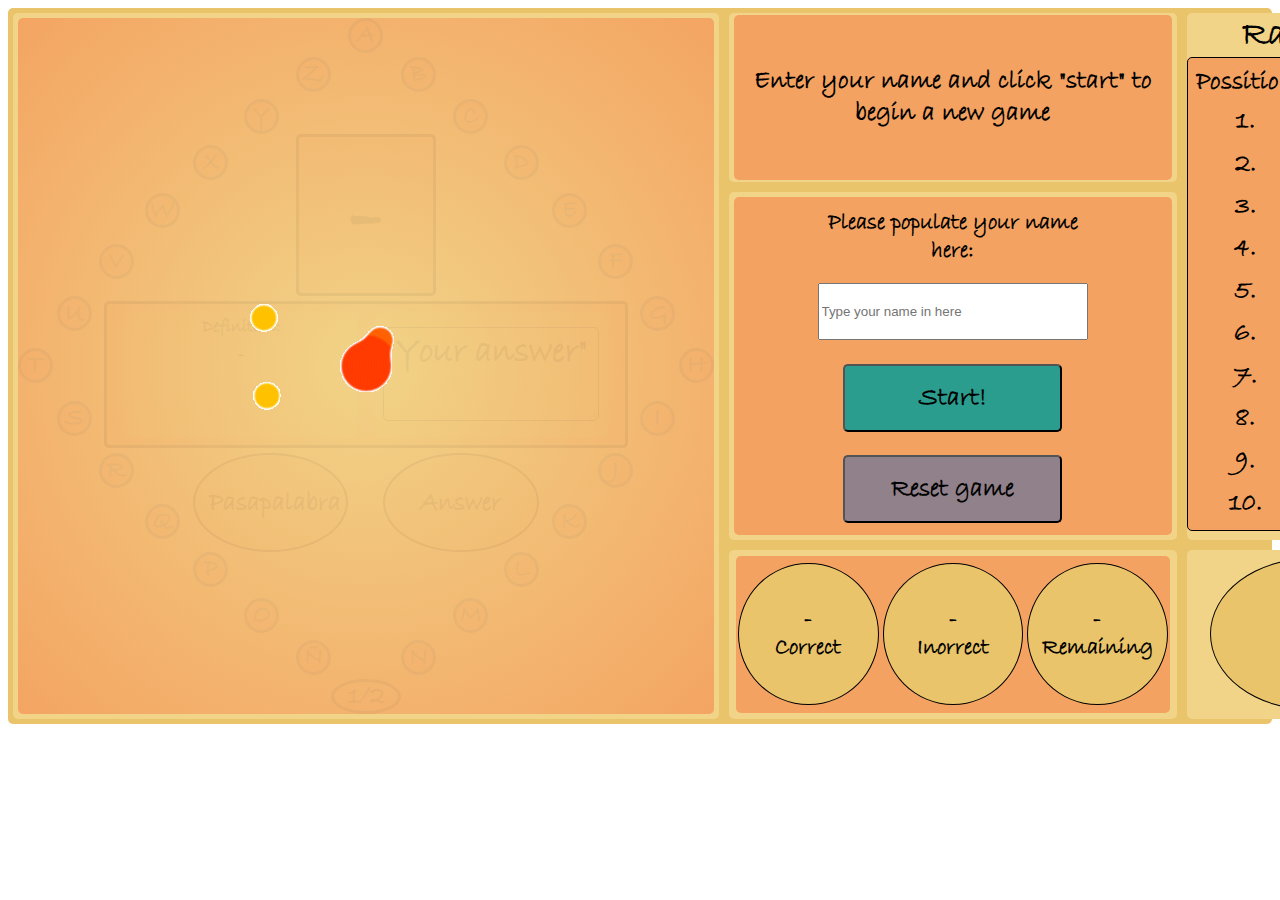
==== precourse_projects/pasword_html/Index.html @ 86b09cd6 "Upload pre-course projects" ====
<!DOCTYPE html>
<html lang="en">
<head>
    <meta charset="UTF-8">
    <meta name="viewport" content="width=device-width, initial-scale=1.0">
    <title>Document</title>

    <link rel="stylesheet" href="style.css">
    <!-- <link rel="stylesheet" href="style2.css"> -->

</head>
<body class="common_formating">

    <div class="general_grid">

        <div class="console_grid">

            <div class="console console_normal" id="console_id">Enter your name and click "start" to begin a new game</div>

        </div>

        <div class="name_play_stop_grid">
            
            <div class="name_play_stop_grid_common_formating">

                <label for="Your_name" class="name_text">Please populate your name here: </label>
                <input type="text" id="Your_name" class="input_text" placeholder="Type your name in here">
                <input type="button" value="Start!" class="start_button" id="start">
                <input type="button" value="Reset game" class="reset_button" id="reset">

            </div>

        </div>

        <div class="game_status_grid">

            <div class="status_bubbles"> 

                <div class="correct_bubble">

                    <div class="correct_words" id="correct">-</div>
                    <div>Correct</div>

                </div>

                <div class="incorrect_bubble">

                    <div class="incorrect_words" id="incorrect">-</div>
                    <div>Inorrect</div>

                </div>

                <div class="remaining_bubble">

                    <div class="remaining_words" id="remaining">-</div>
                    <div>Remaining</div>

                </div>

            </div>

        </div>

        <div class="ranking_grid">Ranking

            <table class="ranking_table">
                <thead>
                    <tr>
                        <th>Possition</th>
                        <th>Name</th>
                        <th>Score</th>
                    </tr>
                </thead>

                <tbody>
                    <tr>
                        <td id="pos1">1.</td>
                        <td id="pos1_name">J</td>
                        <td id="pos1_score">9</td>
                    </tr>
                    <tr>
                        <td id="pos2">2.</td>
                        <td id="pos2_name">I</td>
                        <td id="pos2_score">8</td>
                    </tr>
                    <tr>
                        <td id="pos3">3.</td>
                        <td id="pos3_name">H</td>
                        <td id="pos3_score">7</td>
                    </tr>
                    <tr>
                        <td id="pos4">4.</td>
                        <td id="pos4_name">G</td>
                        <td id="pos4_score">6</td>
                    </tr>
                    <tr>
                        <td id="pos5">5.</td>
                        <td id="pos5_name">F</td>
                        <td id="pos5_score">5</td>
                    </tr>
                    <tr>
                        <td id="pos6">6.</td>
                        <td id="pos6_name">E</td>
                        <td id="pos6_score">4</td>
                    </tr>
                    <tr>
                        <td id="pos7">7.</td>
                        <td id="pos7_name">D</td>
                        <td id="pos7_score">3</td>
                    </tr>
                    <tr>
                        <td id="pos8">8.</td>
                        <td id="pos8_name">C</td>
                        <td id="pos8_score">2</td>
                    </tr>
                    <tr>
                        <td id="pos9">9.</td>
                        <td id="pos9_name">B</td>
                        <td id="pos9_score">1</td>
                    </tr>
                    <tr>
                        <td id="pos10">10.</td>
                        <td id="pos10_name">A</td>
                        <td id="pos10_score">0</td>
                    </tr>


                </tbody>
            </table>

        </div>

        <div class="timer_grid">

            <div class="timer_bubble" id="timer">-</div>

        </div>  

        <div class="roscon_grid">

            <div class="bloking_image" id="bloking_image_id"></div>

            <div class="waiting_gif" id="waiting_gif_id" > 

                <img src="Waiting.gif" alt="waiting_gif"/>

            </div>

                <div class="current_letter_grid" id="current_letter_grid">-</div>

                <div class="current_definition_answer_grid" id="current_definition_answer">
                    
                    <div class="definition">

                        <div class="definition_title" id="definition_title:id">Definition:</div>
                        <div class="definition_text" id="definition_text_id">-</div>

                    </div>
                    
                    <div class="answer">

                        <textarea class="text_area" id="text_answer" cols="20" rows="2">"Your answer"</textarea>

                    </div>
                    
                    
                </div>

                <div class="skip_letter_grid playing_controls" >

                    <button class="skip_letter_class" id="skip_letter" type="button">Pasapalabra</button>

                </div>

                <div class="submit_answer_grid playing_controls" >

                    <button class= "submit_answer_class" id="submit_answer" type="button">Answer</button>

                </div>

                <div class="letter_a_grid" id="letter_a">A</div>

                <div class="letter_b_grid" id="letter_b">B</div>

                <div class="letter_c_grid" id="letter_c">C</div>

                <div class="letter_d_grid" id="letter_d">D</div>

                <div class="letter_e_grid" id="letter_e">E</div>

                <div class="letter_f_grid" id="letter_f">F</div>

                <div class="letter_g_grid" id="letter_g">G</div>

                <div class="letter_h_grid" id="letter_h">H</div>

                <div class="letter_i_grid" id="letter_i">I</div>

                <div class="letter_j_grid" id="letter_j">J</div>

                <div class="letter_k_grid" id="letter_k">K</div>

                <div class="letter_l_grid" id="letter_l">L</div>

                <div class="letter_m_grid" id="letter_m">M</div>

                <div class="letter_n_grid" id="letter_n">N</div>

                <div class="mid_rosco_progress" id="mid_rosco">1/2</div>

                <div class="letter_ñ_grid" id="letter_ñ">Ñ</div>

                <div class="letter_o_grid" id="letter_o">O</div>

                <div class="letter_p_grid" id="letter_p">P</div>

                <div class="letter_q_grid" id="letter_q">Q</div>

                <div class="letter_r_grid" id="letter_r">R</div>

                <div class="letter_s_grid" id="letter_s">S</div>

                <div class="letter_t_grid" id="letter_t">T</div>

                <div class="letter_u_grid" id="letter_u">U</div>

                <div class="letter_v_grid" id="letter_v">V</div>

                <div class="letter_w_grid" id="letter_w">W</div>

                <div class="letter_x_grid" id="letter_x">X</div>

                <div class="letter_y_grid" id="letter_y">Y</div>

                <div class="letter_z_grid" id="letter_z">Z</div>

        </div>

    </div>

    <script src="words.js"></script>
    <script src="script.js"></script>
    
</body>
</html>
---- precourse_projects/pasword_html/style.css ----
:root{
    
    --letter_cell_size: 35px;

    --full_grid: #e9c46a;
    --grid_element: #f1d488;
    --element_background: #f4a261 ;
    --letter_display_background: #f4a261;
    --bubbles: #e9c46a;
    --start_button:#2a9d8f;
    --reset_button: #91818a;
}

@font-face {

    font-family: 'Roscon_letters'; 
    src: url('bradley-hand-itc.ttf');

}

.common_formating{

    font-family: 'Roscon_letters';

}

/* GENERAL GRID */

.general_grid{

display: grid;

grid-template-columns: 2fr 1.5fr 1fr;
grid-template-rows: 1fr 2fr 1fr;

background-color: var(--full_grid);
border-radius: 5px;

}

/* GRID PLAYING PANNEL */

.console_grid{

    grid-column: 2/3;
    grid-row: 1/2;

    display: flex;
    align-items: center;
    justify-content: center;

    background-color: var(--grid_element);
    padding: 5px;
    margin: 5px;
    border-radius: 5px;

}

    .console{

        display: flex;
        align-items: center;
        text-align: center;

        padding: 15px;
        width: 95%;
        height: 85%;

        border-radius: 5px;
        
        font-size: calc(var(--letter_cell_size)*0.75);
        
        font-weight: bold;
        color: black;  

    }

    .console_normal{

        background-color:var(--element_background);

        transition: background-color 50ms;

    }

    .console_highlight{

        background-color: rgba(145, 145, 145, 0.25);
        transition: background-color 50ms;

    }

.name_play_stop_grid{

    grid-column: 2/3;
    grid-row: 2/3;

    background-color:  var(--grid_element);
    margin: 5px;
    padding: 5px;
    border-radius: 5px;
}

    .name_play_stop_grid_common_formating{

        display: flex;
        flex-direction: column;
        
        align-content: center;
        justify-content: space-between;

        background-color:var(--element_background);
        border-radius: 5px;
        height: 100%;
        
        

        text-align: center;

        font-size: calc(var(--letter_cell_size)*0.65);
        
        font-weight: bold;
        color: black;  

    }

        .name_text, .input_text{

            margin: auto;
            height: 15%;
            width: 60%;

        }

        .start_button{
            
            margin: auto;
            height: 20%;
            width: 50%;

            font-family: inherit;    

            background-color:var(--start_button);
            border-radius: 5px;

            font-size: calc(var(--letter_cell_size)*0.75);
            
            font-weight: bold;
            color: black;  

            transition:  font-size 100ms, border 100ms;

        }

        .start_button:hover{

            background-color:var(--start_button);
            border-radius: 5px;
            border: 5px solid;
            

            font-size: calc(var(--letter_cell_size)*0.5);
            
            font-weight: bold;
            color: black;  

        }

        .start_button:active{

            background-color: var(--grid_element);
            border-radius: 5px;
            

            font-size: calc(var(--letter_cell_size)*0.8);
            
            font-weight: bold;
            color: black;  

        }

        .reset_button{
            
            margin: auto;
            height: 20%;
            width: 50%;

            font-family: inherit;    

            background-color:var(--reset_button);
            border-radius: 5px;
            
            font-size: calc(var(--letter_cell_size)*0.75);
            
            font-weight: bold;
            color: black;  

            transition:  font-size 100ms, border 100ms;

        }

        .reset_button:hover{

            background-color: var(--reset_button);
            border-radius: 5px;
            border: 5px solid;
            

            font-size: calc(var(--letter_cell_size)*0.5);
            
            font-weight: bold;
            color: black;  

        }

        .reset_button:active{

            background-color: var(--grid_element);
            border-radius: 5px;
            

            font-size: calc(var(--letter_cell_size)*0.8);
            
            font-weight: bold;
            color: black;  

        }

.game_status_grid{

    display: flex;
    align-items: center;
    justify-content: center;

    grid-column: 2/3;
    grid-row: 3/4;

    background-color: var(--grid_element);
    padding: 5px;
    margin: 5px;
    border-radius: 5px; 

}

.status_bubbles{

    display: flex;
    align-items: center;
    justify-content: space-evenly;

    width: 99%;
    height: 99%;

    background-color: var(--element_background);
    border: 1px;
    border-radius: 5px;

    font-size: calc(var(--letter_cell_size)*0.65);
    
    font-weight: bold;
    color: black; 

    

}

    .correct_bubble, .incorrect_bubble, .remaining_bubble{

        display: flex;
        flex-direction: column;
        align-items: center;
        justify-content: center;

        height: 140px;
        width: 140px;

        margin: 2px;

        background-color:var(--bubbles);

        border: 1px solid;
        border-radius: 50%;
        
        transition: font-size, 100ms;

    }

    .correct_bubble:hover, .incorrect_bubble:hover, .remaining_bubble:hover {

        font-size: calc(var(--letter_cell_size)*0.7);

    }

.ranking_grid{
    
    grid-column: 3/4;
    grid-row: 1/3;

    display: flex;
    flex-direction: column;
    align-items: center;

    background-color:  var(--grid_element);
    margin: 5px;
    border-radius: 5px;

    font-size: var(--letter_cell_size);
    
    font-weight: bold;
    color: black; 

}

    .ranking_table{

        height: 90%;
        width: 90%;

        background-color:var(--element_background);

        text-align: center;
        font-size: calc(var(--letter_cell_size)*0.75);
        
        font-weight: bold;
        color: black; 

        border: 1px solid;
        border-radius: 5px;

        padding: 5px;
        
    }

.timer_grid{

    grid-column: 3/4;
    grid-row: 3/4;

    display: flex;
    align-items: center;
    justify-content: center; 

    background-color: var(--grid_element);
    margin: 5px;
    border-radius: 5px;

}

    .timer_bubble{

        display: flex;
        align-items: center;
        justify-content: center;

        height: 150px;
        width: 200px;

        margin: 2px;

        background-color:var(--bubbles);

        border: 1px solid;
        border-radius: 50%;
        
        font-size: calc(var(--letter_cell_size)*1.5);
        
        font-weight: bold;
        color: black; 
        transition: font-size, 100ms;


    }

    .timer_bubble:hover{

        font-size: calc(var(--letter_cell_size)*1.65);

    }



/* GRID ROSCON */

.roscon_grid{

    z-index: 0;

    grid-column: 1 / 2 ;
    grid-row: 1/4;

    display: grid;

    grid-template-columns: calc(var(--letter_cell_size)) calc(var(--letter_cell_size)*0.2*0.5) calc(var(--letter_cell_size)) calc(var(--letter_cell_size)*0.42*0.5) calc(var(--letter_cell_size)) calc(var(--letter_cell_size)*0.61*0.5) calc(var(--letter_cell_size)) calc(var(--letter_cell_size)*0.78*0.5) calc(var(--letter_cell_size)) calc(var(--letter_cell_size)*0.9*0.5) calc(var(--letter_cell_size)) calc(var(--letter_cell_size)*0.97*0.5) calc(var(--letter_cell_size)) calc(var(--letter_cell_size)*1*0.5) calc(var(--letter_cell_size)) calc(var(--letter_cell_size)*1*0.5) calc(var(--letter_cell_size)) calc(var(--letter_cell_size)*0.97*0.5) calc(var(--letter_cell_size)) calc(var(--letter_cell_size)*0.9*0.5) calc(var(--letter_cell_size)) calc(var(--letter_cell_size)*0.78*0.5) calc(var(--letter_cell_size)) calc(var(--letter_cell_size)*0.62*0.5) calc(var(--letter_cell_size)) calc(var(--letter_cell_size)*0.42*0.5) calc(var(--letter_cell_size)) calc(var(--letter_cell_size)*0.2*0.5) calc(var(--letter_cell_size));
    grid-template-rows: calc(var(--letter_cell_size)) calc(var(--letter_cell_size)*0.2*0.5) calc(var(--letter_cell_size)) calc(var(--letter_cell_size)*0.42*0.5) calc(var(--letter_cell_size)) calc(var(--letter_cell_size)*0.61*0.5) calc(var(--letter_cell_size)) calc(var(--letter_cell_size)*0.78*0.5) calc(var(--letter_cell_size)) calc(var(--letter_cell_size)*0.9*0.5) calc(var(--letter_cell_size)) calc(var(--letter_cell_size)*0.97*0.5) calc(var(--letter_cell_size)) calc(var(--letter_cell_size)*1*0.5) calc(var(--letter_cell_size)) calc(var(--letter_cell_size)*1*0.5) calc(var(--letter_cell_size)) calc(var(--letter_cell_size)*0.97*0.5) calc(var(--letter_cell_size)) calc(var(--letter_cell_size)*0.9*0.5) calc(var(--letter_cell_size)) calc(var(--letter_cell_size)*0.78*0.5) calc(var(--letter_cell_size)) calc(var(--letter_cell_size)*0.62*0.5) calc(var(--letter_cell_size)) calc(var(--letter_cell_size)*0.42*0.5) calc(var(--letter_cell_size)) calc(var(--letter_cell_size)*0.2*0.5) calc(var(--letter_cell_size));

    background-color: var(--grid_element);
    padding: 5px;
    margin: 5px;
    border-radius: 5px;

}

.bloking_image{

    grid-column: 1 / 30 ;
    grid-row: 1/30;
  
    background: radial-gradient(  var(--grid_element), var(--element_background));
    border-radius: 5px;
    
    transition: opacity 1s;

}

.waiting_gif{

    grid-column: 1 / 30 ;
    grid-row: 1/30;
    

    display: flex;
    align-items: center;
    justify-content: center;
    transition: opacity 1s;
}

.opacity_control_100{

    opacity: 100%;
    transition: opacity 1s;

}

.opacity_control_95{

    opacity: 95%;
    transition: opacity 1s;

}

.opacity_control_0{

    opacity: 0%;
    transition: opacity 1s;

}


.z_index_control_1{

    z-index: 1;

}

.z_index_control_hidden{

    z-index: -1;

}


/* GRID POSSITION FOR EACH LETTER */

/* CENTRAL LETTER */

.letter_a_grid{

    grid-column: 15 / 16 ;
    grid-row: 1/2;
}

/* MID ROSCO PROGRESS */

.mid_rosco_progress{

    grid-column: 14 / 17 ;
    grid-row: 29 / 30;

}

/* FIRST QUARTER */

.letter_b_grid{

    grid-column: 17 / 18 ;
    grid-row: 3 / 4;

}

.letter_c_grid{

    grid-column: 19 / 20 ;
    grid-row: 5 / 6;

}

.letter_d_grid{

    grid-column: 21 / 22 ;
    grid-row: 7 / 8;

}

.letter_e_grid{

    grid-column: 23 / 24 ;
    grid-row: 9 / 10;

}

.letter_f_grid{

    grid-column: 25 / 26 ;
    grid-row: 11 / 12;

}

.letter_g_grid{

    grid-column: 27 / 28 ;
    grid-row: 13 / 14;

}

.letter_h_grid{

    grid-column: 29 / 30 ;
    grid-row: 15/ 16;

}


/* SECOND QUARTER */



.letter_i_grid{

    grid-column: 27 / 28 ;
    grid-row: 17 / 18

}

.letter_j_grid{

    grid-column: 25 / 26 ;
    grid-row: 19 / 20;

}

.letter_k_grid{

    grid-column: 23 / 24 ;
    grid-row: 21 / 22;

}

.letter_l_grid{

    grid-column: 21 / 22 ;
    grid-row: 23 / 24;

}

.letter_m_grid{

    grid-column: 19 / 20 ;
    grid-row: 25 / 26;

}

.letter_n_grid{

    grid-column: 17 / 18 ;
    grid-row: 27 / 28;

}

/* THIRD QUARTER */


.letter_ñ_grid{

    grid-column: 13 / 14 ;
    grid-row: 27 / 28;

}

.letter_o_grid{

    grid-column: 11 / 12 ;
    grid-row: 25 / 26;

}

.letter_p_grid{

    grid-column: 9 / 10 ;
    grid-row: 23 / 24;

}

.letter_q_grid{

    grid-column: 7 / 8 ;
    grid-row: 21 / 22;

}


.letter_r_grid{

    grid-column: 5 / 6 ;
    grid-row: 19 / 20;

}

.letter_s_grid{

    grid-column: 3 / 4 ;
    grid-row: 17 / 18;

}

.letter_t_grid{

    grid-column: 1 / 2 ;
    grid-row: 15 / 16;

}

/* FOURTH QUARTER */

.letter_u_grid{

    grid-column: 3 / 4 ;
    grid-row: 13 / 14;

}

.letter_v_grid{

    grid-column: 5 / 6 ;
    grid-row: 11 / 12;

}

.letter_w_grid{

    grid-column: 7 / 8 ;
    grid-row: 9 / 10;

}

.letter_x_grid{

    grid-column: 9 / 10 ;
    grid-row: 7 / 8;

}


.letter_y_grid{

    grid-column: 11 / 12 ;
    grid-row: 5 / 6;

}

.letter_z_grid{

    grid-column: 13 / 14 ;
    grid-row: 3 / 4;

}

/* CURRENT LETTER */

.current_letter_grid{

    grid-column: 13 / 18 ;
    grid-row: 6 / 13;

    display: flex;
    align-items: center;
    justify-content: center;

    background-color: var(--letter_display_background);
    border: 3px solid;
    border-radius: 5px;
    margin: 0px;
    padding: 0px;

    font-size: calc(var(--letter_cell_size)*3);
    padding-top: calc(var(--letter_cell_size)*0.2);   
    
    font-weight: bold;
    text-align: center;
    
}

.current_definition_answer_grid{

    grid-column: 5 / 26 ;
    grid-row: 13 / 19;

    display: flex;
    
    align-items: center;
    justify-content: space-evenly;

    background-color: var(--letter_display_background);
    border: 3px solid;
    border-radius: 5px;
    margin: 5px;

    font-size: calc(var(--letter_cell_size)*0.5);
    
    font-weight: bold;

}

.definition, .answer{

    display: flex;
    flex-direction: column;

    justify-content: center;

    width: 45%;
    height: 90%;

    background-color:var(--bubbles);

    border: none;
    border-radius: 5px;

    font-size: calc(var(--letter_cell_size)*0.5);   
    font-weight: bold;
    color: black; 

}


.definition_title{
    
    height: 30%;

    width: 100%;
    text-align: center;

    margin-top: 5px;

}

.definition_text{

    height: 100%;
    width: 100%;
    overflow: hidden;
    text-align: center;

}

.text_area{

    width: 90%;
    margin: auto;
    background-color:var(--bubbles);

    border: 1px solid;
    border-radius: 5px;

    font-family: inherit;
    font-size: var(--letter_cell_size);   
    
    font-weight: bold;
    color: black; 

}

.skip_letter_grid{

    grid-column: 9 / 15 ;
    grid-row: 19 / 23;
}

.submit_answer_grid{

    grid-column: 16 / 22 ;
    grid-row: 19 / 23;

}

.playing_controls{

    background-color: var(--bubbles);
    border: 2px solid;
    border-radius: 50%;

    display: flex;
    align-items: center;
    justify-content: center;

}

.skip_letter_class, .submit_answer_class{

    width: 90%;
    height: 90%;

    background-color:var(--bubbles);
    font-family: inherit;    

    border: none;
    border-radius: 50%;

    font-size: calc(var(--letter_cell_size)*0.75);   
    
    font-weight: bold;
    color: black; 

}

.skip_letter_class:hover, .submit_answer_class:hover{

    width: 90%;
    height: 90%;

    background-color:var(--bubbles);

    border: 2px solid;
    border-radius: 50%;

    font-size: calc(var(--letter_cell_size)*0.6);   
    
    font-weight: bold;
    color: black;
    
    transition:  font-size 100ms, border 100ms;


}

.skip_letter_class:active, .submit_answer_class:active{

    width: 90%;
    height: 90%;

    background-color: var(--grid_element);

    border: 2px solid;
    border-radius: 50%;

    font-size: calc(var(--letter_cell_size)*0.7 );   
    
    font-weight: bold;
    color: black; 

}

/* COMMON GRID FORMATING */

.letter_a_grid, .letter_b_grid, .letter_c_grid, .letter_d_grid, .letter_e_grid, .letter_f_grid, .letter_g_grid, .letter_h_grid, .letter_i_grid, .letter_j_grid, .letter_k_grid, .letter_l_grid, .letter_m_grid , .letter_n_grid, .letter_ñ_grid, .letter_o_grid, .letter_p_grid, .letter_q_grid, .letter_r_grid, .letter_s_grid, .letter_t_grid, .letter_u_grid, .letter_v_grid, .letter_w_grid, .letter_x_grid, .letter_y_grid, .letter_z_grid, .mid_rosco_progress {
      
    

    display: flex;
    align-items: center;
    justify-content: center;

    color: rgb(49, 86, 89);
    
    font-size: calc(var(--letter_cell_size)*0.7);
    
    font-weight: bold;

    border: 3px solid;
    border-radius: 50%;

    transition: background-color 200ms;
    
}

.control_color_blink_state_0{

    background-color: var(--letter_display_background);
    transition: background-color 200ms;

}

.control_color_blink_state_1{

    background-color: black;
    transition: background-color 200ms;

}

.control_correct{

    background-color: rgb(64, 207, 35);
    transition: background-color 200ms;


}

.control_incorrect{

    background-color: rgb(255, 123, 123);
    transition: background-color 200ms;


}
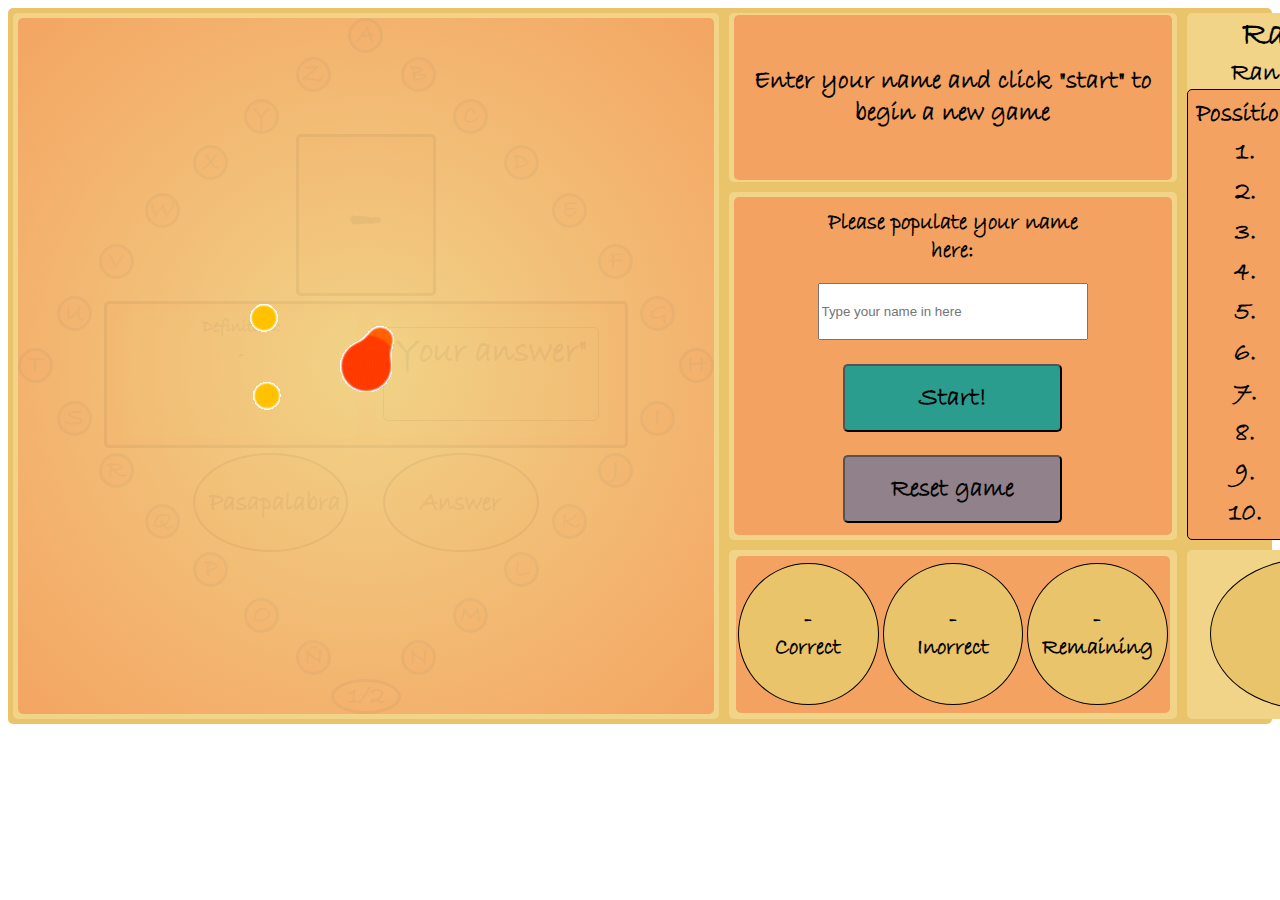
==== commit 55777922: "Correct code mistakes" ====
--- a/precourse_projects/pasword_html/Index.html
+++ b/precourse_projects/pasword_html/Index.html
@@ -64,11 +64,14 @@
         <div class="ranking_grid">Ranking
 
             <table class="ranking_table">
+
+                <caption>Ranking table</caption>
+
                 <thead>
                     <tr>
-                        <th>Possition</th>
-                        <th>Name</th>
-                        <th>Score</th>
+                        <th id="possition">Possition</th>
+                        <th id="name">Name</th>
+                        <th id="score">Score</th>
                     </tr>
                 </thead>
 
--- a/precourse_projects/pasword_html/style.css
+++ b/precourse_projects/pasword_html/style.css
@@ -20,7 +20,7 @@
 
 .common_formating{
 
-    font-family: 'Roscon_letters';
+    font-family: 'Roscon_letters',sans-serif;
 
 }
 
